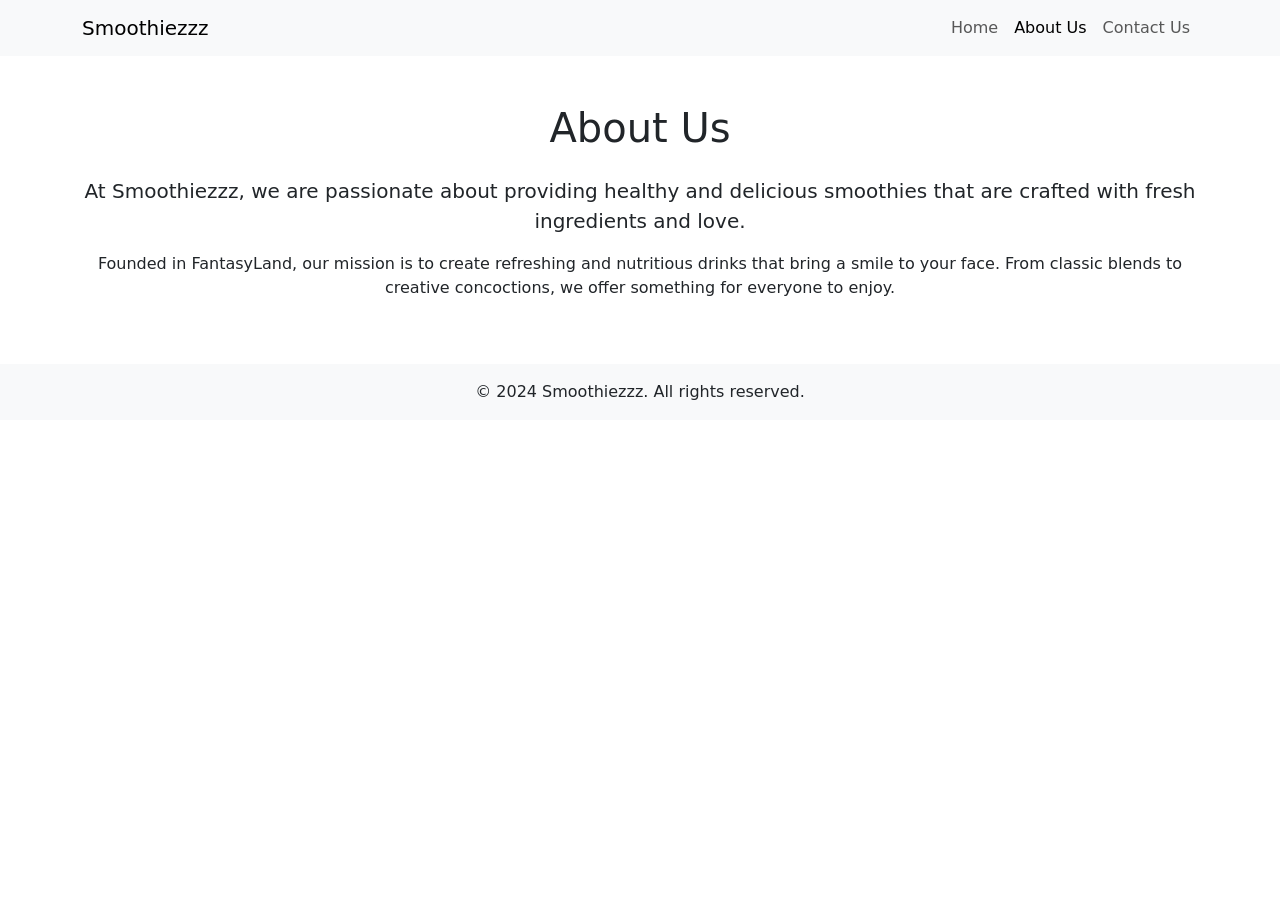
==== aboutus.html @ 7af328d8 "Added the basic framework of the website." ====
<!DOCTYPE html>
<html lang="en">
<head>
    <meta charset="UTF-8">
    <meta name="viewport" content="width=device-width, initial-scale=1.0">
    <title>About Us</title>
    <!-- Bootstrap CSS -->
    <link href="https://cdn.jsdelivr.net/npm/bootstrap@5.3.0/dist/css/bootstrap.min.css" rel="stylesheet">
</head>
<body>

<!-- Navbar -->
<nav class="navbar navbar-expand-lg navbar-light bg-light">
    <div class="container">
        <a class="navbar-brand" href="#">Smoothiezzz</a>
        <button class="navbar-toggler" type="button" data-bs-toggle="collapse" data-bs-target="#navbarNav" aria-controls="navbarNav" aria-expanded="false" aria-label="Toggle navigation">
            <span class="navbar-toggler-icon"></span>
        </button>
        <div class="collapse navbar-collapse" id="navbarNav">
            <ul class="navbar-nav ms-auto">
                <li class="nav-item">
                    <a class="nav-link" href="webpg1.html">Home</a>
                </li>
                <li class="nav-item">
                    <a class="nav-link active" href="aboutus.html">About Us</a>
                </li>
                <li class="nav-item">
                    <a class="nav-link" href="contactus.html">Contact Us</a>
                </li>
            </ul>
        </div>
    </div>
</nav>

<!-- About Us Section -->
<section class="py-5 text-center">
    <div class="container">
        <h1>About Us</h1>
        <p class="lead mt-4">At Smoothiezzz, we are passionate about providing healthy and delicious smoothies that are crafted with fresh ingredients and love.</p>
        <p>Founded in FantasyLand, our mission is to create refreshing and nutritious drinks that bring a smile to your face. From classic blends to creative concoctions, we offer something for everyone to enjoy.</p>
    </div>
</section>

<!-- Footer -->
<footer class="bg-light py-3 text-center">
    <p class="mb-0">&copy; 2024 Smoothiezzz. All rights reserved.</p>
</footer>

<!-- Bootstrap JS -->
<script src="https://cdn.jsdelivr.net/npm/bootstrap@5.3.0/dist/js/bootstrap.bundle.min.js"></script>
</body>
</html>
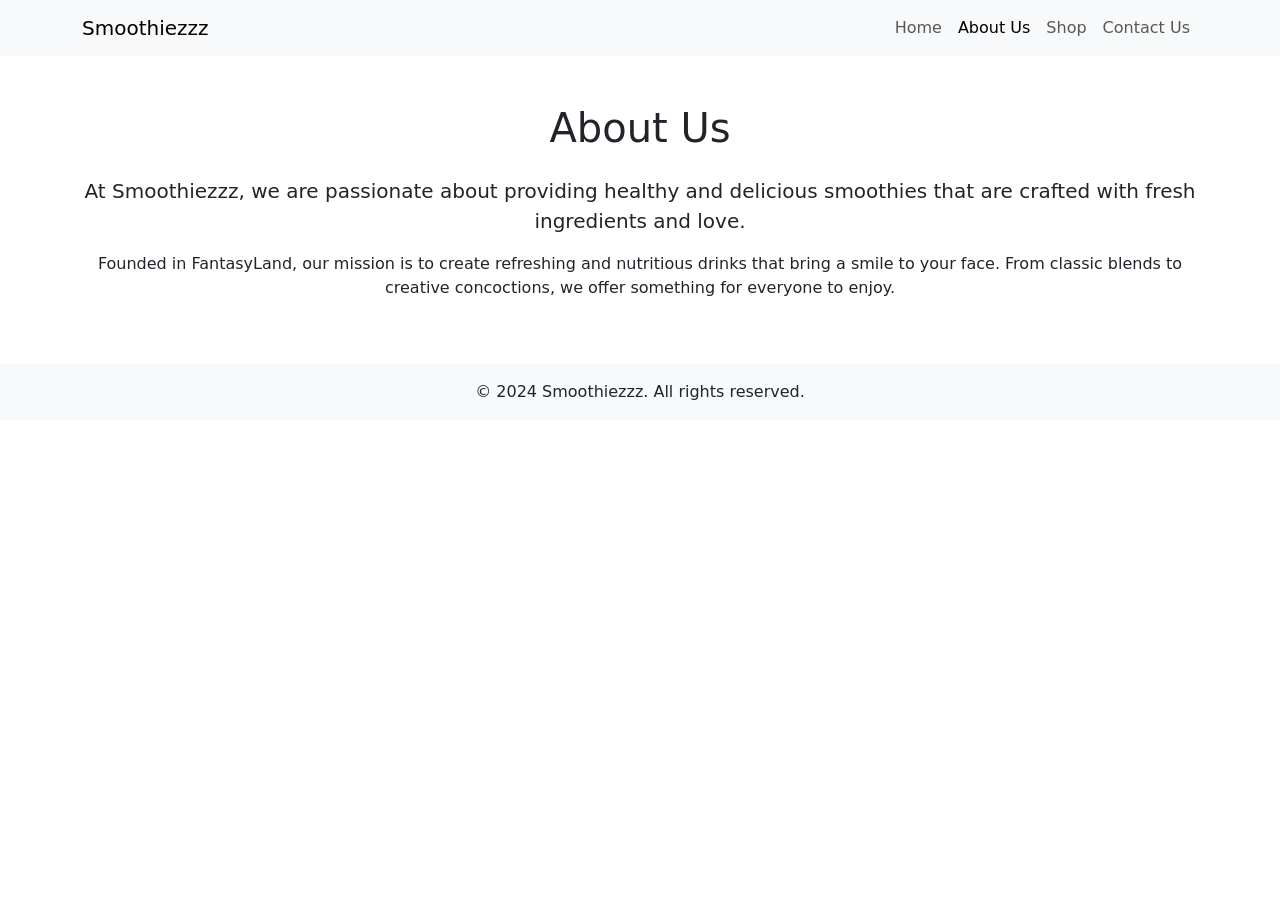
==== commit c68d21fd: "Add files via upload" ====
--- a/aboutus.html
+++ b/aboutus.html
@@ -19,13 +19,16 @@
         <div class="collapse navbar-collapse" id="navbarNav">
             <ul class="navbar-nav ms-auto">
                 <li class="nav-item">
-                    <a class="nav-link" href="webpg1.html">Home</a>
+                    <a class="nav-link" href="D:/VSCODE/IP/MainPage/MainHomePage.html">Home</a>
                 </li>
                 <li class="nav-item">
-                    <a class="nav-link active" href="aboutus.html">About Us</a>
+                    <a class="nav-link active" href="aD:/VSCODE/IP/MainPage/aboutus.htmll">About Us</a>
                 </li>
                 <li class="nav-item">
-                    <a class="nav-link" href="contactus.html">Contact Us</a>
+                    <a class="nav-link" href="D:/VSCODE/IP/ProductPage/productpage.html">Shop</a>
+                </li>
+                <li class="nav-item">
+                    <a class="nav-link" href="D:/VSCODE/IP/MainPage/MainHomePage.html">Contact Us</a>
                 </li>
             </ul>
         </div>
